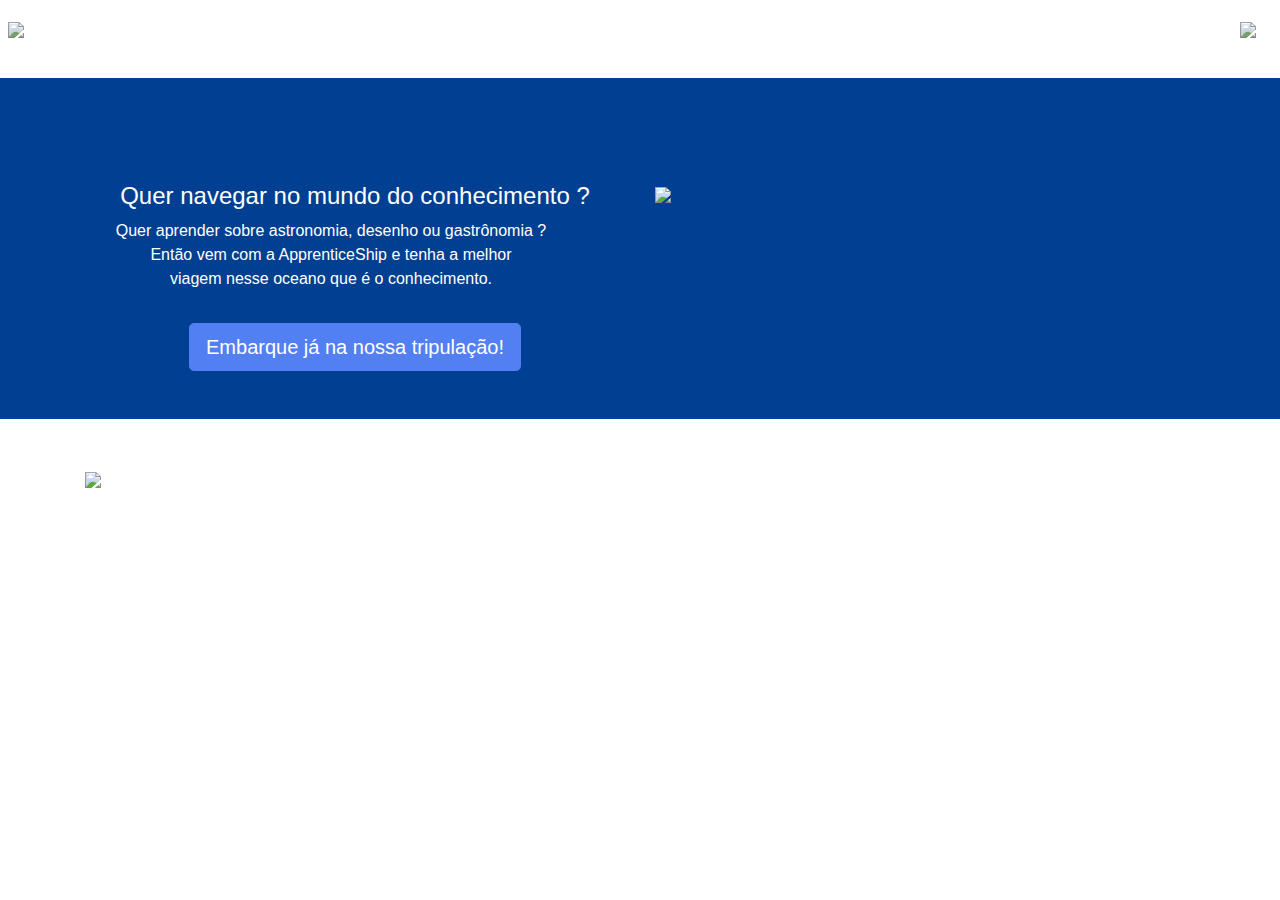
==== vini.html @ 7d44e48b "entrega parcial" ====
<!doctype html>
<html lang="pt-BR">
  <head>
    <meta charset="utf-8">
    <meta name="viewport" content="width=device-width, initial-scale=1, shrink-to-fit=no">
    

    <link rel="stylesheet" href="https://stackpath.bootstrapcdn.com/bootstrap/4.3.1/css/bootstrap.min.css" integrity="sha384-ggOyR0iXCbMQv3Xipma34MD+dH/1fQ784/j6cY/iJTQUOhcWr7x9JvoRxT2MZw1T" crossorigin="anonymous">
    <link rel="stylesheet" href="style.css">
    </head>
    <body>
        <header>
            <nav class="navbar navbar-light bg-light px-2">
                <a class="navbar-brand" href="#">
                    <img src="C:\Users\cmath\Desktop\programas html\gtraniee\templete vini\logo2.png" height="50px">
                </a>
                <a class="navbar-brand" href="#">
                    <img src="C:\Users\cmath\Desktop\programas html\gtraniee\templete vini\cart.png" height="50px">
                </a>
            </nav>
        </header>
        <section class="mt-5 pt-5 bg-primary">
            <div class="container justify-content-center pt-2">
                <div class="row">
                    <div class="col-lg-6 align-middle d-lg-none">
                        <h4 class="text-center text-white">Quer navegar no mundo do conhecimento ?</h4>
                        <p class=" text-center pr-5 text-white">Quer aprender sobre astronomia, desenho ou gastrônomia ?<br>
                        Então vem com a ApprenticeShip e tenha a melhor<br>viagem nesse oceano que é o conhecimento.</p>
                    </div>
                    <div class="pt-5 col-lg-6 align-middle d-lg-block d-none">
                        <h4 class="text-center text-white">Quer navegar no mundo do conhecimento ?</h4>
                        <p class=" text-center pr-5 text-white">Quer aprender sobre astronomia, desenho ou gastrônomia ?<br>
                        Então vem com a ApprenticeShip e tenha a melhor<br>viagem nesse oceano que é o conhecimento.</p>
                    </div>
                    <div class="pt-5 col-lg-6">                        
                        <img src="C:\Users\cmath\Desktop\programas html\gtraniee\templete vini\section1.jpg" class="img-fluid">
                    </div>
                </div>
                <div class="row mt-3">
                    <div class="text-center pb-5 col-lg-6">
                        <a href="#">
                            <button class="btn btn-primary btn-lg">
                                Embarque já na nossa tripulação!
                            </button>
                        </a>
                    </div>
                </div>
            </div>
        </section>
        
        

        <section class="mt-5">
            <div class="container">
                <div class="row">
                    <div class="col-lg-12">
                        <img src="C:\Users\cmath\Desktop\programas html\gtraniee\templete vini\section22.jpg" class="img-fluid">
                    </div>
                </div>
            </div>
        </section>

        

    <script src="https://code.jquery.com/jquery-3.3.1.slim.min.js" integrity="sha384-q8i/X+965DzO0rT7abK41JStQIAqVgRVzpbzo5smXKp4YfRvH+8abtTE1Pi6jizo" crossorigin="anonymous"></script>
    <script src="https://cdnjs.cloudflare.com/ajax/libs/popper.js/1.14.7/umd/popper.min.js" integrity="sha384-UO2eT0CpHqdSJQ6hJty5KVphtPhzWj9WO1clHTMGa3JDZwrnQq4sF86dIHNDz0W1" crossorigin="anonymous"></script>
    <script src="https://stackpath.bootstrapcdn.com/bootstrap/4.3.1/js/bootstrap.min.js" integrity="sha384-JjSmVgyd0p3pXB1rRibZUAYoIIy6OrQ6VrjIEaFf/nJGzIxFDsf4x0xIM+B07jRM" crossorigin="anonymous"></script>
    </body>
</html>
---- style.css ----
.navbar-light{
    filter: grayscale(50%);
}
.bg-light{
    background-color: white!important;
    height: 30px;
}
.bg-primary{
    background-color: #003f91!important;
}
.products{
    color: #004aad;
}
.btn-primary{
    background-color: #527ff1!important;
    border-color: #527ff1!important;
}
.btn-primary:hover{
    background-color: #476ed1!important;
    border-color: #476ed1!important;
}
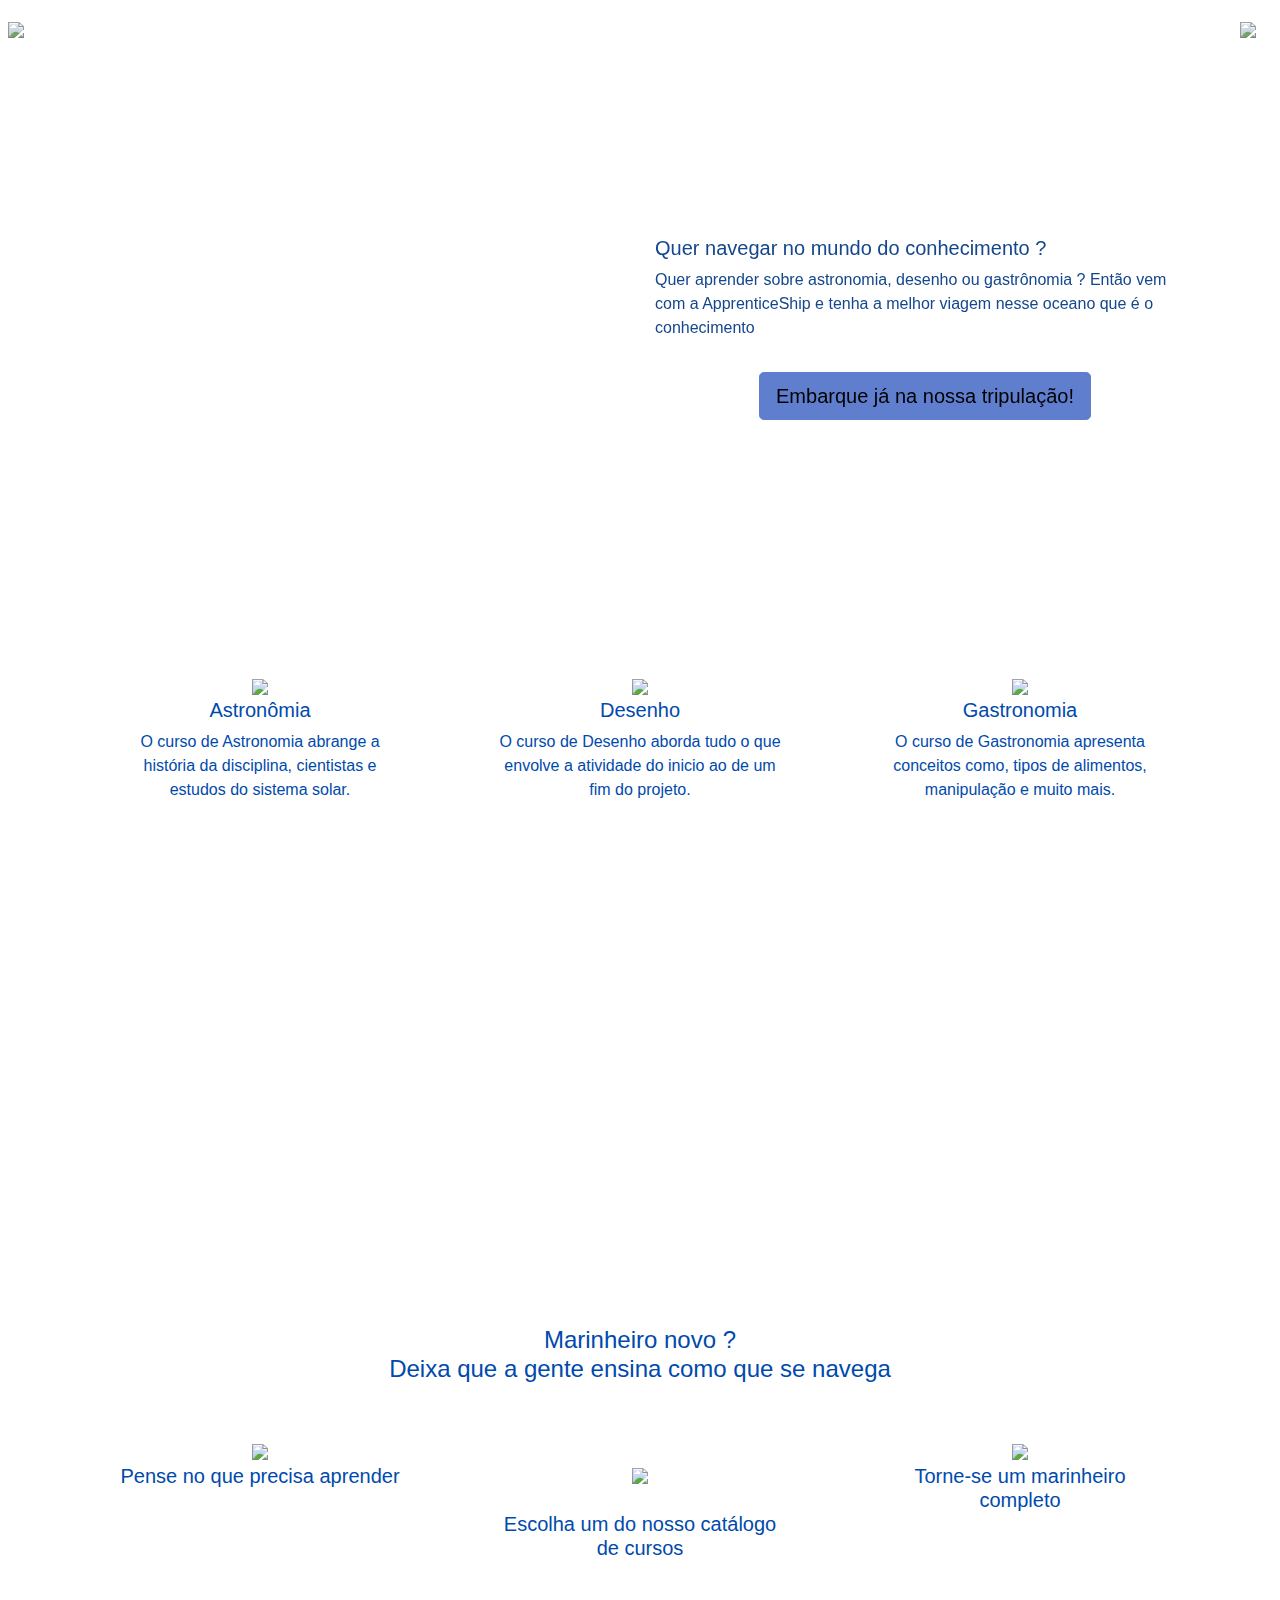
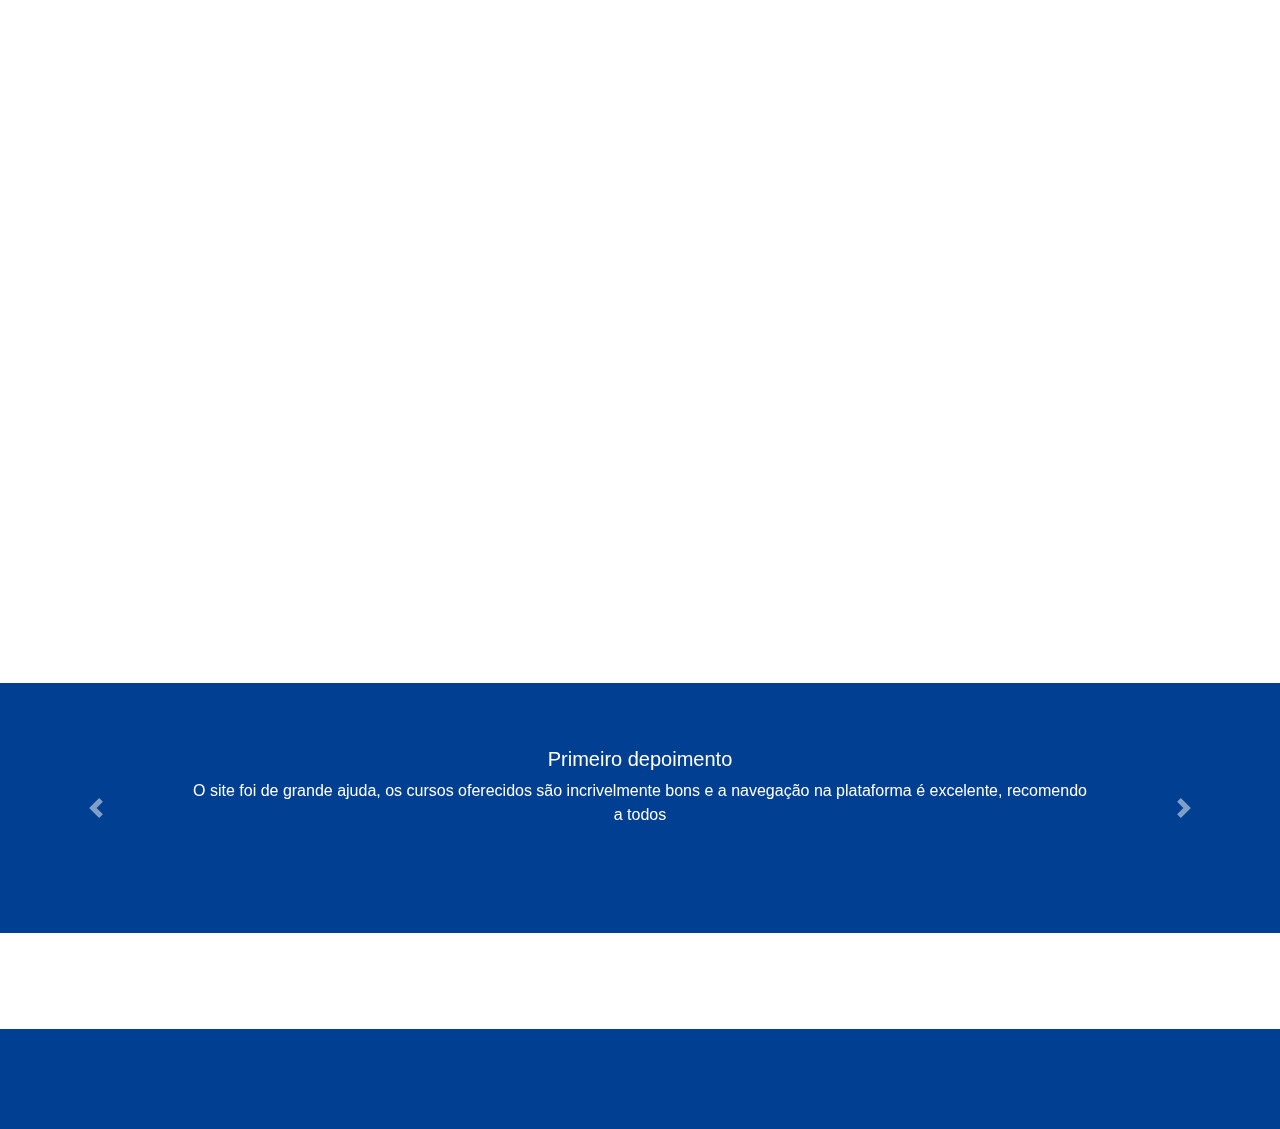
==== commit 5d0c2fc4: "entrega parcial.2" ====
--- a/vini.html
+++ b/vini.html
@@ -12,32 +12,24 @@
         <header>
             <nav class="navbar navbar-light bg-light px-2">
                 <a class="navbar-brand" href="#">
-                    <img src="C:\Users\cmath\Desktop\programas html\gtraniee\templete vini\logo2.png" height="50px">
+                    <img src="C:\Users\cmath\Desktop\programas html\gtraniee\templete vini\images\logo2.png" height="50px">
                 </a>
                 <a class="navbar-brand" href="#">
-                    <img src="C:\Users\cmath\Desktop\programas html\gtraniee\templete vini\cart.png" height="50px">
+                    <img src="C:\Users\cmath\Desktop\programas html\gtraniee\templete vini\images\cart.png" height="50px">
                 </a>
             </nav>
         </header>
-        <section class="mt-5 pt-5 bg-primary">
-            <div class="container justify-content-center pt-2">
-                <div class="row">
-                    <div class="col-lg-6 align-middle d-lg-none">
-                        <h4 class="text-center text-white">Quer navegar no mundo do conhecimento ?</h4>
-                        <p class=" text-center pr-5 text-white">Quer aprender sobre astronomia, desenho ou gastrônomia ?<br>
-                        Então vem com a ApprenticeShip e tenha a melhor<br>viagem nesse oceano que é o conhecimento.</p>
-                    </div>
-                    <div class="pt-5 col-lg-6 align-middle d-lg-block d-none">
-                        <h4 class="text-center text-white">Quer navegar no mundo do conhecimento ?</h4>
-                        <p class=" text-center pr-5 text-white">Quer aprender sobre astronomia, desenho ou gastrônomia ?<br>
-                        Então vem com a ApprenticeShip e tenha a melhor<br>viagem nesse oceano que é o conhecimento.</p>
-                    </div>
-                    <div class="pt-5 col-lg-6">                        
-                        <img src="C:\Users\cmath\Desktop\programas html\gtraniee\templete vini\section1.jpg" class="img-fluid">
+        <section class="my-5 section1">
+            <div class="container pt-2">
+                <div class="row justify-content-end">
+                    <div class="col-lg-6">
+                        <h5 class="se1">Quer navegar no mundo do conhecimento ?</h5>
+                        <p class="se1">Quer aprender sobre astronomia, desenho ou gastrônomia ?
+                         Então vem com a ApprenticeShip e tenha a melhor viagem nesse oceano que é o conhecimento</p>
                     </div>
                 </div>
-                <div class="row mt-3">
-                    <div class="text-center pb-5 col-lg-6">
+                <div class="row mt-3 justify-content-end">
+                    <div class="text-center mb-2 pb-5 col-lg-6">
                         <a href="#">
                             <button class="btn btn-primary btn-lg">
                                 Embarque já na nossa tripulação!
@@ -47,18 +39,115 @@
                 </div>
             </div>
         </section>
-        
-        
 
-        <section class="mt-5">
+        <section class="my-5">
             <div class="container">
-                <div class="row">
-                    <div class="col-lg-12">
-                        <img src="C:\Users\cmath\Desktop\programas html\gtraniee\templete vini\section22.jpg" class="img-fluid">
+                <div class="products row text-center">
+                    <div class="col-lg-4 px-5">
+                        <img src="C:\Users\cmath\Desktop\programas html\gtraniee\templete vini\images\telescopic.jpg" height="100px">
+                        <h5>Astronômia</h5>
+                        <p> O curso de Astronomia abrange a história da disciplina, cientistas e estudos do sistema solar.</p>
+                    </div>
+                    <div class="col-lg-4 px-5">
+                        <img src="C:\Users\cmath\Desktop\programas html\gtraniee\templete vini\images\draw.jpg" height="100px">
+                        <h5>Desenho</h5>
+                        <p>O curso de Desenho aborda tudo o que envolve a atividade do inicio ao de um fim do projeto.</p>
+                    </div>
+                    <div class="col-lg-4 px-5">
+                        <img src="C:\Users\cmath\Desktop\programas html\gtraniee\templete vini\images\kitchen.jpg" height="100px">
+                        <h5>Gastronomia</h5>
+                        <p>O curso de Gastronomia apresenta conceitos como, tipos de alimentos, manipulação e muito mais.</p>
                     </div>
                 </div>
             </div>
         </section>
+        
+        <section class="my-5 py-5 section2">
+            <div class="container">
+                <div class="row justify-content-left">
+                    <div class="col-lg-7 mt-3 text-white text-center">
+                        <h5>Está afogando-se nesse oceano de dúvidas ?</h5>
+                        <p>Então a equipe da ApprenticeShip é o resgate perfeito para você, contamos com professores e cursos certificados.</p>
+                    </div>
+                </div>
+            </div>
+        </section>
+
+        <section>
+            <div class="container">
+                <div class="row my-5 text-center">
+                    <div class="col-lg-12 learning">
+                        <h4>Marinheiro novo ?<br>Deixa que a gente ensina como que se navega</h4>
+                    </div>
+                </div>
+                <div class="products row text-center">
+                    <div class="col-lg-4 px-5 mb-5 pb-5">
+                        <img src="C:\Users\cmath\Desktop\programas html\gtraniee\templete vini\images\pensa.png" height="150px">
+                        <h5>Pense no que precisa aprender</h5>
+                    </div>
+                    <div class="col-lg-4 px-5 pt-4 pb-5">
+                        <img src="C:\Users\cmath\Desktop\programas html\gtraniee\templete vini\images\submit.png" height="100px">
+                        <h5 class="pt-4">Escolha um do nosso catálogo de cursos</h5>
+                    </div>
+                    <div class="col-lg-4 px-5 pb-5">
+                        <img src="C:\Users\cmath\Desktop\programas html\gtraniee\templete vini\images\marin.png" height="150px">
+                        <h5>Torne-se um marinheiro completo</h5>
+                    </div>
+                </div>
+            </div>
+        </section>
+        
+        <section class="py-5">
+            <div class="container">
+                <div class="embed-responsive embed-responsive-21by9">
+                    <iframe class="embed-responsive-item" src="C:\Users\cmath\Desktop\programas html\gtraniee\templete vini\images\video.mp4" allowfullscreen></iframe>
+                </div>
+            </div>
+        </section>
+
+        <section class="py-5">
+                <div id="carouselExampleIndicators" class="carousel py-5" data-ride="carousel">
+                    <ol class="carousel-indicators">
+                      <li data-target="#carouselExampleIndicators" data-slide-to="0" class="active"></li>
+                      <li data-target="#carouselExampleIndicators" data-slide-to="1"></li>
+                      <li data-target="#carouselExampleIndicators" data-slide-to="2"></li>
+                    </ol>
+                    <div class="carousel-inner wall-1 pt-5">
+                        <div class="carousel-item active">
+                            <div class="carousel-caption">
+                              <h5>Primeiro depoimento</h5>
+                              <p>O site foi de grande ajuda, os cursos oferecidos são incrivelmente bons e a navegação na plataforma é excelente, recomendo a todos</p>
+                            </div>
+                        </div>
+                        <div class="carousel-item pt-5">
+                            <div class="carousel-caption ">
+                                <h5>segundo depoimento</h5>
+                                <p>Os dois cursos que eu participei foram excelentes, me acrescentaram muito; A plataforma e os professores são ótimos !, *Recomendo demais !*.
+
+                                    <br>- Jéssica , 27 anos</p>
+                            </div>
+                        </div>
+                        <div class="carousel-item pt-5">
+                            <div class="carousel-caption">
+                              <h5>Terceiro depoimento</h5>
+                              <p>A plataforma ApprenticeShip foi um marco na minha formação profissional, conteúdo que vai direto ao ponto sem enrolação, com excelente suporte e por um ótimo preço. Recomendo à todos meus amigos</p>
+                            </div>
+                    </div>
+                    <a class="carousel-control-prev" href="#carouselExampleIndicators" role="button" data-slide="prev">
+                      <span class="carousel-control-prev-icon" aria-hidden="true"></span>
+                      <span class="sr-only">Previous</span>
+                    </a>
+                    <a class="carousel-control-next" href="#carouselExampleIndicators" role="button" data-slide="next">
+                      <span class="carousel-control-next-icon" aria-hidden="true"></span>
+                      <span class="sr-only">Next</span>
+                    </a>
+                  </div>
+            </div>
+        </section>
+
+        <footer class="bg-primary wall">
+            
+        </footer>
 
         
 
--- a/style.css
+++ b/style.css
@@ -14,8 +14,47 @@
 .btn-primary{
     background-color: #527ff1!important;
     border-color: #527ff1!important;
+    color: black!important;
 }
 .btn-primary:hover{
     background-color: #476ed1!important;
     border-color: #476ed1!important;
+}
+.learning{
+    color: #004aad;
+}
+.section1{
+
+    background-image: url("C:/Users/cmath/Desktop/programas html/gtraniee/templete vini/images/section1-1.jpg");
+    background-size: 100%;
+    background-repeat: no-repeat ;
+    background-position: center;
+    filter: grayscale(30%);
+    padding-bottom: 150px!important;
+    padding-top: 150px!important;
+}
+.section2{
+
+    background-image: url("C:/Users/cmath/Desktop/programas html/gtraniee/templete vini/images/section22.jpg");
+    background-size: 100%;
+    background-repeat: no-repeat ;
+    background-position: center;
+    padding-bottom: 150px!important;
+    padding-top: 150px!important;
+}
+.se1{
+    color: #004aad;
+}
+.wall{
+    color: black!important;
+    height: 100px;
+}
+.wall-1{
+
+    background-color: #003f91!important;
+    background-repeat: no-repeat ;
+    background-position: center;
+    padding-bottom: 50px!important;
+    padding-top: 200px!important;
+    height: 50px!important;
 }